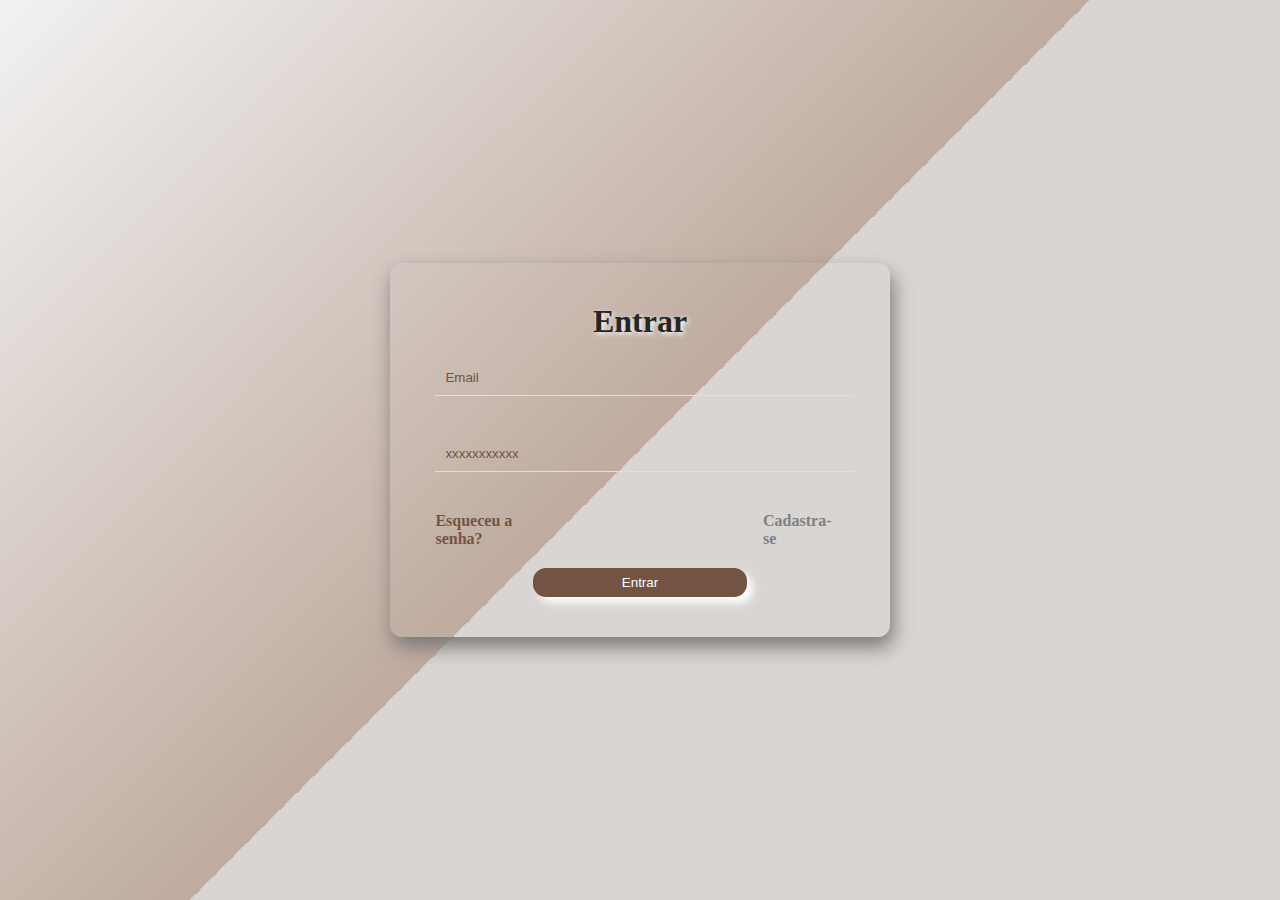
==== Sign.html @ 798410b0 "v1" ====
<!DOCTYPE html>
<html lang="pt-br">
<head>
    <meta charset="UTF-8">
    <meta name="viewport" content="width=device-width, initial-scale=1.0">
    <title>Entrar</title>
    <link rel="stylesheet" href="sign.css">
    <link rel="website icon" type="png" href="logo.png">
</head>
<body>
    <div class="main-login">
        <div class="right-login">
            <div class="card-login">
                <h1>Entrar</h1>

                <div class="textfield">
                    <input type="email" id="email" name="email" placeholder="Email" required>
                </div>

                <div class="textfield">
                    <input type="password" id="senha" name="senha" placeholder="xxxxxxxxxxx" required>
                </div>

                <div class="textfield-senha">
                    <a href="https://www.youtube.com/shorts/GXksA-ZJQpQ?feature=share" class="opcao1"> Esqueceu a senha?</a>
                    <a href="sign-up.html" class="opcao2"> Cadastra-se</a>
                </div>

                <button type="submit" class="btn">Entrar</button>
            </div>
        </div>
    </div>
</body>
</html>
---- sign.css ----
*{
    margin: 0;
    padding: 0;
}
body *{
    box-sizing: border-box;
}

.main-login{
    width: 100vw;
    height: 100vh;
    background-image: linear-gradient(-225deg, #F2F2F2 0%, #BFAB9F 50%, #D9D5D2 10%);
    display: flex;
    justify-content: center;
    align-items: center;
}

.right-login{
    width: 60vw;
    height: 100vh;
    display: flex;
    justify-content: center;
    align-items: center;
    flex-direction: column;
}

.card-login{
    width: 65%;
    padding: 30px 35px;
    margin: 10px;
    background-image: linear-gradient(-225deg,  0%, #D9D5D2  50%, #BFAB9F 10%);
    margin: 10px;
    border-radius: 12px;
    display: flex;
    justify-content: center;
    align-items: center;
    flex-direction: column;
    font-weight: 800;
    box-shadow: 3px 10px 20px #787878;
}

.card-login > h1{
    cursor:default;
    margin: 10px;
    color: #262624;
    text-shadow: 2px 2px 5px white;
    
    /* border-bottom: 1px solid wheat; */
}


.textfield{
    width: 100%;
    margin: 10px 0px;
    display: flex;
    justify-content: center;
    align-items: center;
}

.textfield > input{
    color:black ;
    outline: none;
    border: 0;
    border-bottom: 1px solid wheat;
    width: 100%;
    padding: 10px;
    background: transparent;
    margin-left: 10px;
    margin-bottom: 20px;
}

.esqueceu-senha{
    color:black ;
    text-decoration: none;
    width: 100%;
    padding: 10px;
}

.textfield-senha{
    margin: 10px;
    display: flex;
    justify-content:space-between;
    align-items: center;
    gap: 200px ;
    outline: none;
}
.textfield-senha > .opcao1{
    text-decoration: none;
    color:#735443;
}
.textfield-senha > .opcao2{
    text-decoration: none;
    color:#808080;
}

.textfield-senha-sign-up > .opcao3{
    text-decoration: none;
    color:#808080;
}

.textfield ::placeholder{
    color:#735443;
}

.btn{
    width: 50%;
    border: 0;
    color: white;
    background-color: #735443;
    border-radius: 13px;
    padding: 7px;
    margin: 10px;
    box-shadow: 6px 6px 8px white;
    cursor: pointer;
}

.btn:hover{
    height: 40%;
    width: 55%;
    border: 0;
    color: white;
    background-color: #735443;
    border-radius: 13px;
    padding: 9px;
    margin: 10px;
    box-shadow: 6px 6px 7px white;
    cursor: pointer;
    transition: 0.3s;
    font-size: 15px;
}

.textfield-senha > .opcao1:hover{
    color: #808080;

}

.textfield-senha > .opcao2:hover{
    color: #735443;

}
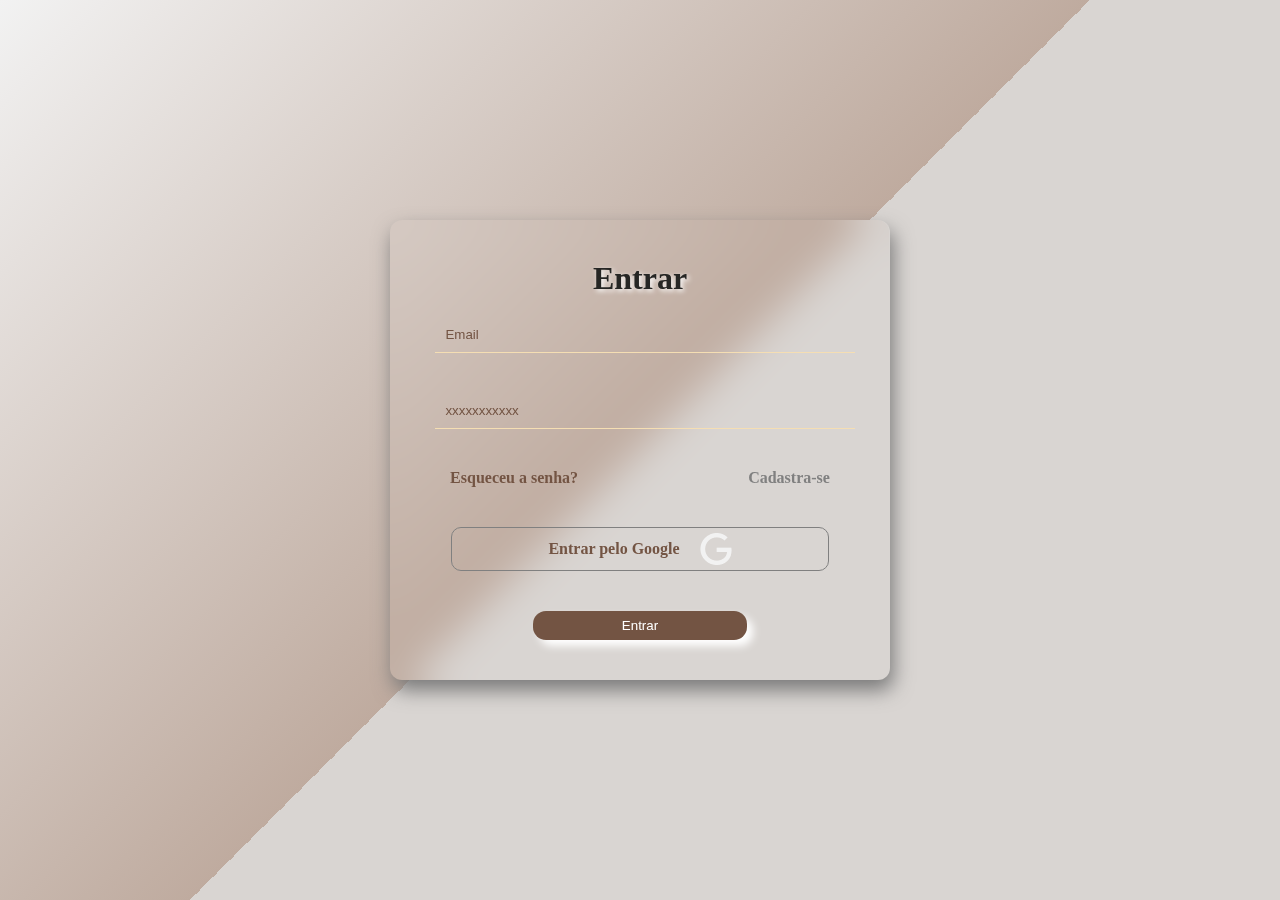
==== commit 2f2514f4: "nova-att" ====
--- a/Sign.html
+++ b/Sign.html
@@ -11,6 +11,7 @@
     <div class="main-login">
         <div class="right-login">
             <div class="card-login">
+                
                 <h1>Entrar</h1>
 
                 <div class="textfield">
@@ -22,8 +23,15 @@
                 </div>
 
                 <div class="textfield-senha">
-                    <a href="https://www.youtube.com/shorts/GXksA-ZJQpQ?feature=share" class="opcao1"> Esqueceu a senha?</a>
+                    <a href="#" class="opcao1"> Esqueceu a senha?</a>
                     <a href="sign-up.html" class="opcao2"> Cadastra-se</a>
+                </div>
+                
+                <div class="redes">
+                
+                    <a class="redes2" href="youtube.bom">Entrar pelo Google
+                        <img src="google.png" alt="">
+                    </a>
                 </div>
 
                 <button type="submit" class="btn">Entrar</button>
--- a/sign.css
+++ b/sign.css
@@ -28,7 +28,8 @@
     width: 65%;
     padding: 30px 35px;
     margin: 10px;
-    background-image: linear-gradient(-225deg,  0%, #D9D5D2  50%, #BFAB9F 10%);
+    background: transparent;
+    backdrop-filter: blur(20px);
     margin: 10px;
     border-radius: 12px;
     display: flex;
@@ -95,7 +96,7 @@
 
 .textfield-senha-sign-up > .opcao3{
     text-decoration: none;
-    color:#808080;
+    color:#735443;
 }
 
 .textfield ::placeholder{
@@ -113,6 +114,61 @@
     box-shadow: 6px 6px 8px white;
     cursor: pointer;
 }
+
+.redes{
+    padding: 30px;
+    text-decoration: none;
+}
+
+.redes2{
+    padding: 5px;
+    color: #735443;
+    width: 65vh;
+    border: solid 1px gray;
+    display: flex;
+    justify-content: center;
+    align-items: center;
+    gap: 20px;
+    text-decoration: none;
+    border-radius: 10px;
+}
+
+.hvredes{
+    padding: 5px;
+    color: #735443;
+    width: 65vh;
+    border: solid 1px gray;
+    display: flex;
+    justify-content: center;
+    align-items: center;
+    gap: 20px;
+    text-decoration: none;
+    border-radius: 10px;
+}
+
+.espaco{
+    padding-bottom: 10px;
+}
+
+.redes >h3 {
+    color: #735443;
+    display: flex;
+    justify-content: center;
+    padding-bottom:12px ;
+}
+
+.hvredes:hover{
+    text-shadow: 2px 2px 5px white;
+    background: #BFAB9F;
+    color: gray;
+}
+
+.redes2:hover{
+    text-shadow: 2px 2px 5px white;
+    background: #BFAB9F;
+    color: gray;
+}
+
 
 .btn:hover{
     height: 40%;
@@ -138,3 +194,85 @@
     color: #735443;
 
 }
+
+@media (max-width:1320px){
+    .hvredes{
+        width: 42vh;
+    }
+
+    .redes2{
+        width: 42vh;
+    }
+
+    .textfield-senha{
+        gap:170px;
+    }
+}
+
+
+
+@media (max-width:944px){
+    .hvredes{
+        width: 35vh;
+    }
+
+    .redes2{
+        width: 35vh;
+    }
+
+    .textfield-senha{
+        gap:65px;
+    }
+}
+
+@media (max-width:600px){
+    .main-login{
+        width: 100vw;
+        height: 65vh;
+    }
+
+    .card-login{
+        width: 40vh;
+
+    }
+
+    .hvredes{
+        width: 30vh;
+    }
+
+    .redes2{
+        width: 30vh;
+    }
+
+    .textfield-senha{
+        gap:65px;
+    }
+
+
+}
+
+@media (max-width:400px){
+    .main-login{
+        width: 100vw;
+        height: 70vh;
+    }
+
+    .card-login{
+        width: 40vh;
+
+    }
+
+    .hvredes{
+        width: 30vh;
+    }
+
+    .redes2{
+        width: 30vh;
+    }
+
+    .textfield-senha{
+        gap:65px;
+    }
+
+
+}